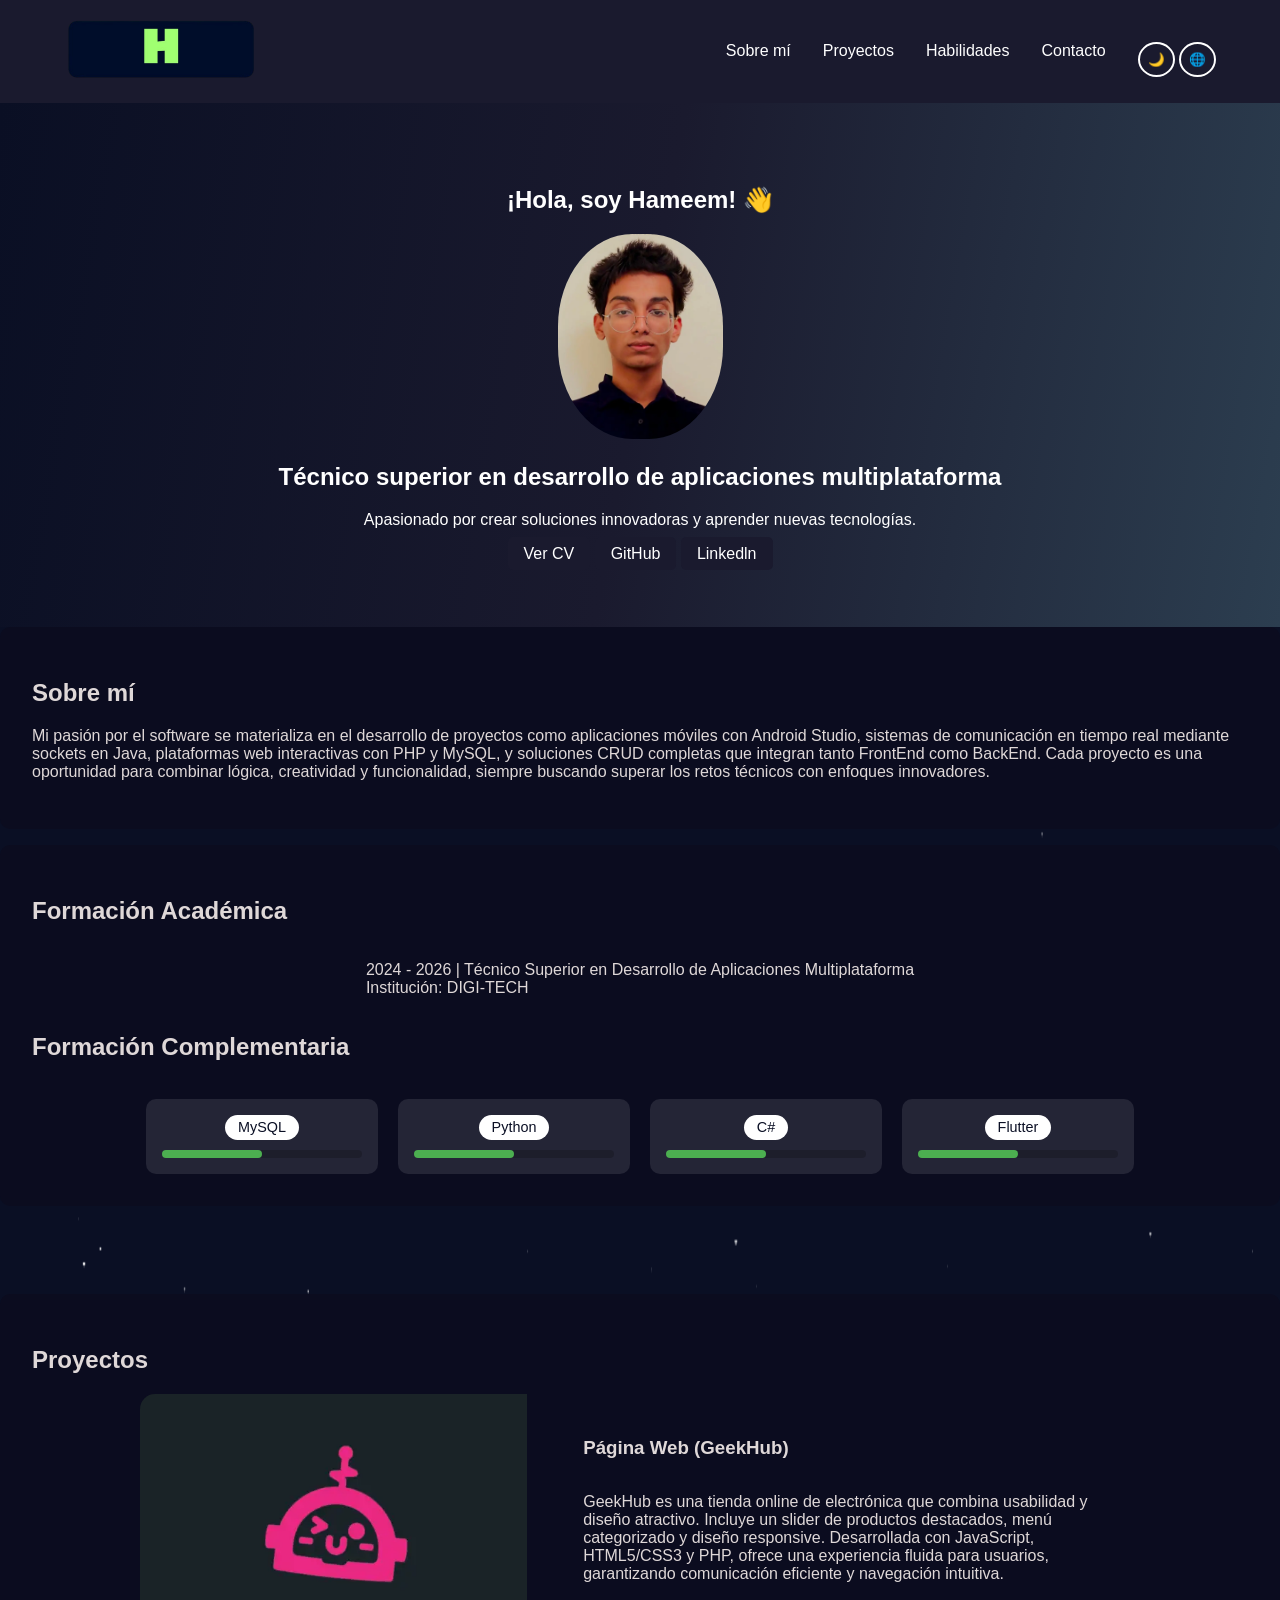
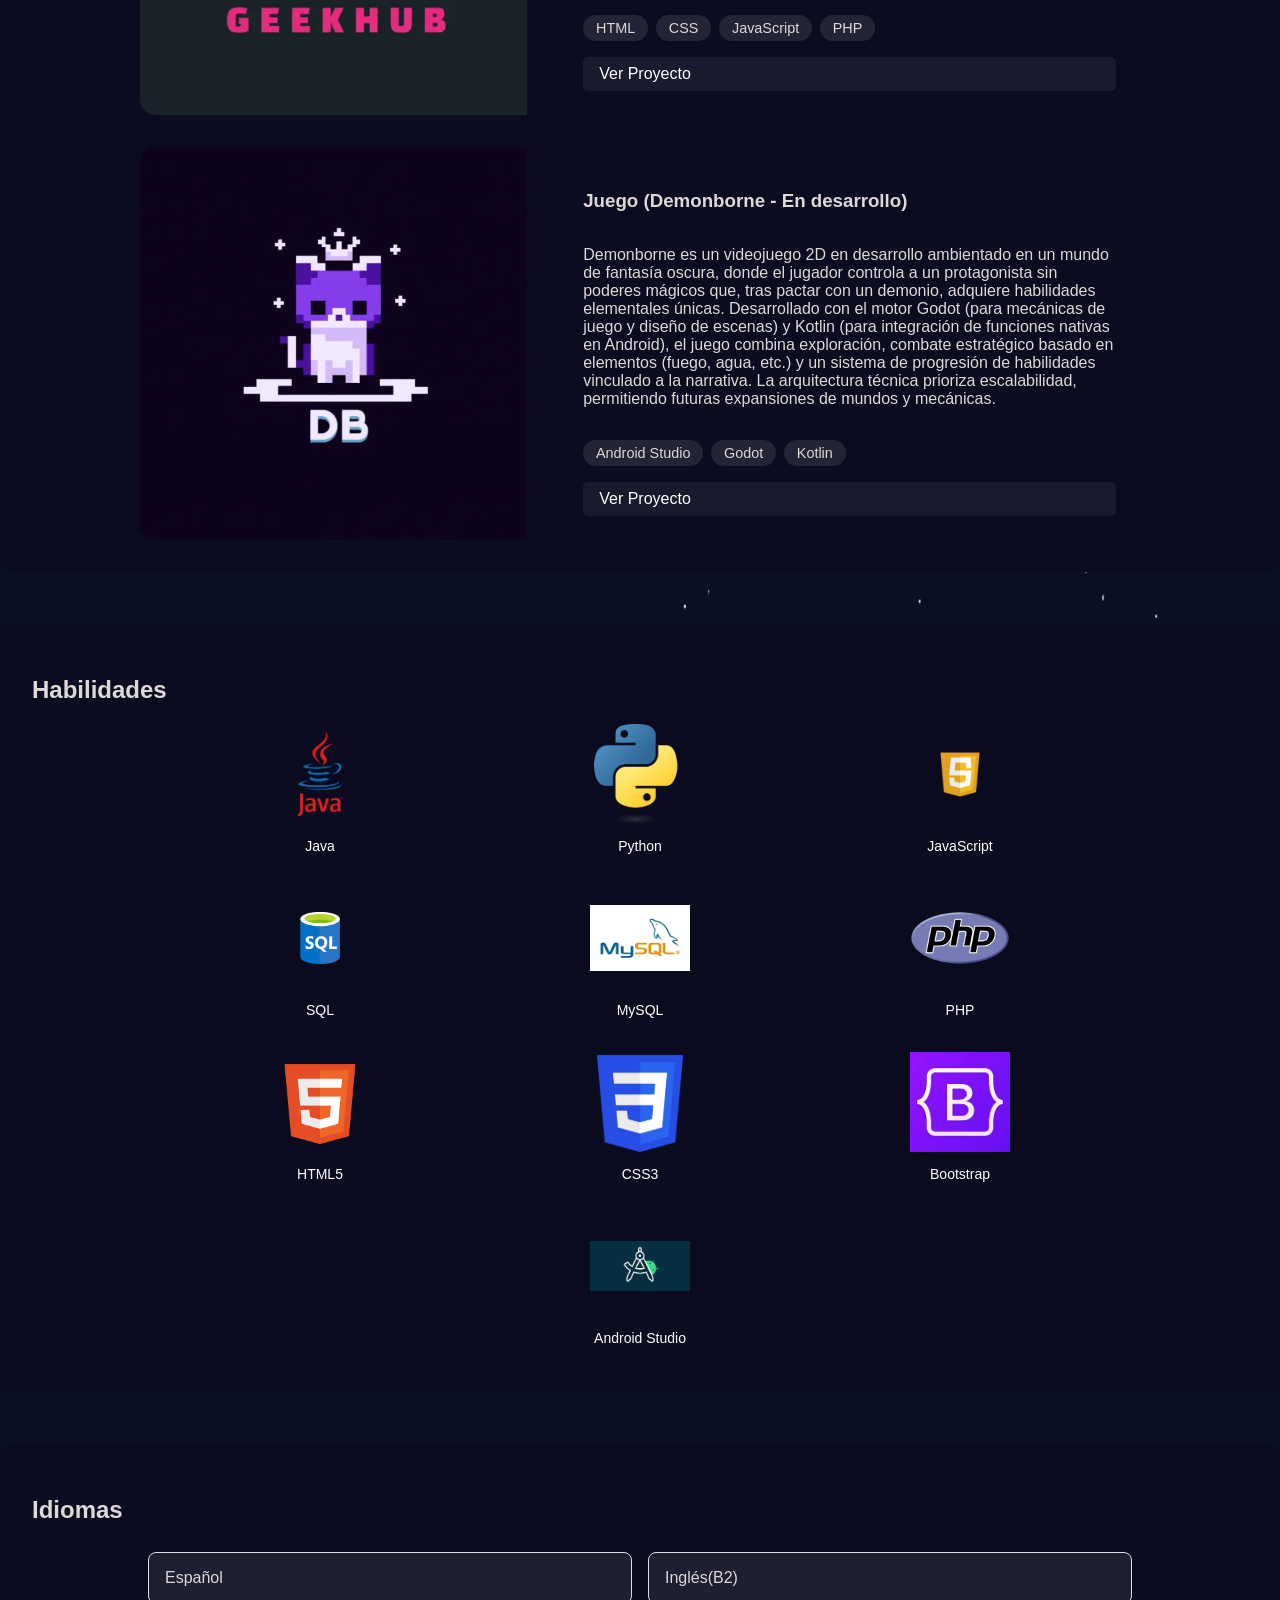
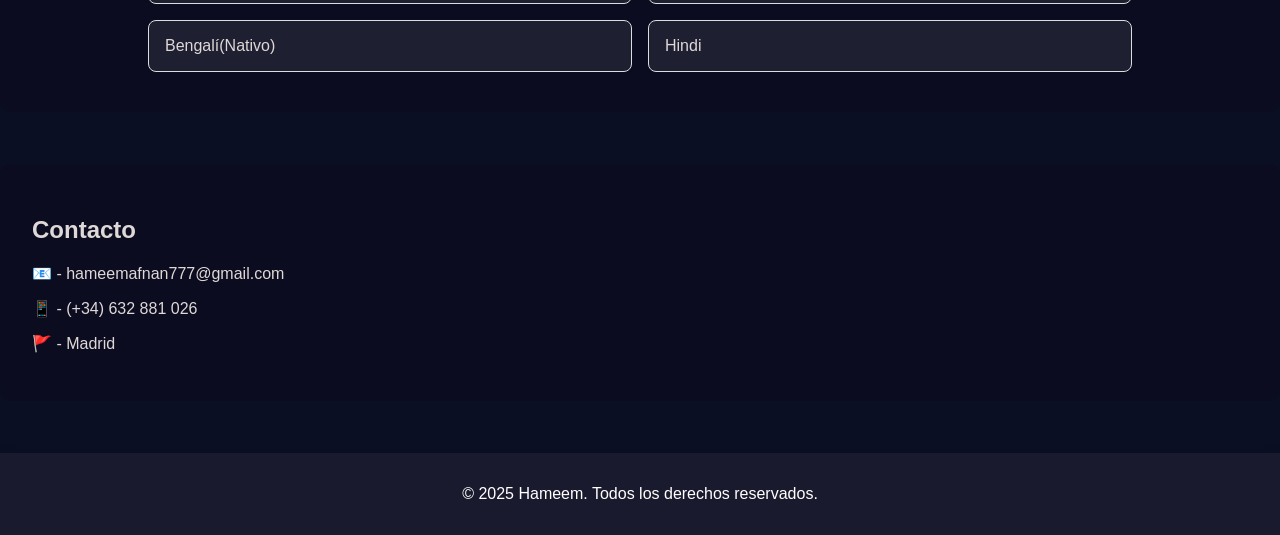
==== Index.html @ 7e16c073 "Add files via upload" ====
<!DOCTYPE html>
<html lang="en">

<head>
  <meta charset="UTF-8">
  <meta name="viewport" content="width=device-width, initial-scale=1.0">
  <title>Mi Portfolio</title>
  <link rel="stylesheet" href="MiPagina.css">
  <link href="https://cdn.jsdelivr.net/npm/aos@2.3.4/dist/aos.css" rel="stylesheet">
  <link rel="preconnect" href="https://fonts.googleapis.com/css2?family=Poppins:wght@400;600&display=swap" rel="stylesheet">
  <script src="https://cdn.jsdelivr.net/npm/aos@2.3.4/dist/aos.js"></script>
</head>

<body>
  <header>
    <div class="header-content"> <!-- Añade este div contenedor -->
      <button class="menu-toggle">☰</button>
      <img class="logo" src="./imagenes/logo.png"></img>
    <nav>
      <a href="atajo" data-translate="about">Sobre mí</a>
      <a href="atajo" data-translate="projects">Proyectos</a>
      <a href="atajo" data-translate="skills">Habilidades</a>
      <a href="atajo" data-translate="contact">Contacto</a>
      <div class="theme-toggles">
        <button id="themeToggle" aria-label="Cambiar tema">🌙</button>
        <button id="languageToggle" aria-label="Cambiar idioma">🌐</button>
      </div>
    </nav>
  </header>

  <main>
    <section class="hero">
      <div class="hero-content">
          <div>
            <h1 data-translate="hello">¡Hola, soy Hameem! 👋</h1>
            <div class="photo">
              <img src="./imagenes/mi-cara.webp" alt="Mi foto">
            </div>
            <h2 data-translate="role">Técnico superior en desarrollo de aplicaciones multiplataforma</h2>
            <p data-translate="description">Apasionado por crear soluciones innovadoras y aprender nuevas tecnologías.</p>
            <div class="buttons">
              <a target="_blank" rel="noopener noreferrer" href="./imagenes/CV Currículum Vitae (2).pdf" class="btn" data-translate="cv">Ver CV</a>
              <a target="_blank" rel="noopener noreferrer" href="https://github.com/4m3n" class="btn" data-translate="GitHub<">GitHub</a>
              <a target="_blank" rel="noopener noreferrer" href="https://www.linkedin.com/in/hameem-afnan" class="btn" data-translate="Linkedin">Linkedln</a>
            </div>
          </div>
        </div>
      </section>
  
      <section id="about" class="section">
        <h2 data-translate="about">Sobre mí</h2>
        <p data-translate="aboutText">Mi pasión por el software se materializa en el desarrollo de proyectos como aplicaciones móviles con Android Studio, sistemas de comunicación en tiempo real mediante sockets en Java, plataformas web interactivas con PHP y MySQL, y soluciones CRUD completas que integran tanto FrontEnd como BackEnd. Cada proyecto es una oportunidad para combinar lógica, creatividad y funcionalidad, siempre buscando superar los retos técnicos con enfoques innovadores.</p>
      </section>
      <section id="Formacion" class="section">
        <h1 data-translate="about">Formación Académica</h1>
        <div class="skills-container"><p data-translate="aboutText">
          2024 - 2026 | Técnico Superior en Desarrollo de Aplicaciones Multiplataforma <br>
          Institución: DIGI-TECH</p></div>
          <h1>Formación Complementaria</h1><br>
          <div class="skills-container">
            <div class="skill-box">
              <a href="#" class="badge" >MySQL </a>
              <div class="progress-bar"><div class="progress" style="width: 50%"></div></div>
            </div>
            <div class="skill-box">
              <a href="#" class="badge" >Python </a>
              <div class="progress-bar"><div class="progress" style="width: 50%"></div></div>
            </div>
            <div class="skill-box">
              <a href="#" class="badge" >C# </a>
              <div class="progress-bar"><div class="progress" style="width: 50%"></div></div>
            </div>
            <div class="skill-box">
              <a href="#" class="badge" >Flutter </a>
              <div class="progress-bar"><div class="progress" style="width: 50%"></div></div>
            </div>
          </div>
      </section>

      <br><br><br><br>
      
      <section id="projects" class="section">
        <h2 data-translate="projects">Proyectos</h2>

        <div class="projects-container">
          <article class="project-card" data-aos="fade-up">
            <div class="project-image">
              <img src="./imagenes/GeekHub.webp" alt="Página-Web" loading="lazy">
            </div>
            <div class="project-content">
              <h3 data-translate="project1">Página Web (GeekHub)</h3>
              <p data-translate="project1Desc">GeekHub es una tienda online de electrónica que combina usabilidad y diseño atractivo. Incluye un slider de productos destacados, menú categorizado y diseño responsive. Desarrollada con JavaScript, HTML5/CSS3 y PHP, ofrece una experiencia fluida para usuarios, garantizando comunicación eficiente y navegación intuitiva.</p>
              <div class="project-techs">
                <span>HTML</span>
                <span>CSS</span>
                <span>JavaScript</span>
                <span>PHP</span>
              </div>
              <a href="https://4m3n.github.io/GeekHub/Index" class="btn" data-translate="viewProject">Ver Proyecto</a>
            </div>
          </article>
      
          <article class="project-card" data-aos="fade-up" data-aos-delay="200">
            <div class="project-image">
              <img src="./imagenes/DEMONBORNE.webp" alt="Game" loading="lazy">
            </div>
            <div class="project-content">
              <h3 data-translate="project2">Juego (Demonborne - En desarrollo)</h3>
              <p data-translate="project2Desc">Demonborne es un videojuego 2D en desarrollo ambientado en un mundo de fantasía oscura, donde el jugador controla a un protagonista sin poderes mágicos que, tras pactar con un demonio, adquiere habilidades elementales únicas. Desarrollado con el motor Godot (para mecánicas de juego y diseño de escenas) y Kotlin (para integración de funciones nativas en Android), el juego combina exploración, combate estratégico basado en elementos (fuego, agua, etc.) y un sistema de progresión de habilidades vinculado a la narrativa. La arquitectura técnica prioriza escalabilidad, permitiendo futuras expansiones de mundos y mecánicas.</p>
              <div class="project-techs">
                <span>Android Studio</span>
                <span>Godot</span>
                <span>Kotlin</span>
              </div>
              <a href="#" class="btn" data-translate="viewProject">Ver Proyecto</a>
            </div>
          </article>
        </div>
      </section>
      
      <br><br>

      <section id="skills" class="section">
        <h2 data-translate="skills">Habilidades</h2>
        <div class="skills-container">
          <div class="skill">
            <img src=".\imagenes\450_1000.webp" alt="Java Logo" loading="lazy">
            <p data-translate="java">Java</p>
          </div>
          <div class="skill">
            <img src=".\imagenes\Python-logo-notext.svg.webp" alt="Python Logo" loading="lazy">
            <p data-translate="python">Python</p>
          </div>
          <div class="skill">
            <img src=".\imagenes\javascript.webp" alt="JavaScript Logo" loading="lazy">
            <p data-translate="javascript">JavaScript</p>
          </div>
          <div class="skill">
            <img src=".\imagenes\SQL.webp" alt="SQL Logo" loading="lazy">
            <p data-translate="sql">SQL</p>
          </div>
          <div class="skill">
            <img src=".\imagenes\mysql.webp" alt="MySQL Logo" loading="lazy">
            <p data-translate="mysql">MySQL</p>
          </div>
          <div class="skill">
            <img src=".\imagenes\PHP-logo.svg.webp" alt="PHP Logo" loading="lazy">
            <p data-translate="php">PHP</p>
          </div>
          <div class="skill">
            <img src=".\imagenes\html.webp" alt="HTML5 Logo" loading="lazy">
            <p data-translate="html5">HTML5</p>
          </div>
          <div class="skill">
            <img src=".\imagenes\CSS3_logo_and_wordmark.svg.webp" alt="CSS3 Logo" loading="lazy">
            <p data-translate="css3">CSS3</p>
          </div>
          <div class="skill">
            <img src=".\imagenes\bootstrap.webp" alt="Bootstrap Logo" loading="lazy">
            <p data-translate="bootstrap">Bootstrap</p>
          </div>
          <div class="skill">
            <img src=".\imagenes\android-studio-logo-1.webp" alt="Android Studio Logo" loading="lazy">
            <p data-translate="androidStudio">Android Studio</p>
          </div>
        </div>
      </section>
<br><br>
      <section id="projects" class="section">
        <h2 data-translate="Lenguajes">Idiomas</h2>
        <div class="cards">
          <div class="card" data-translate="Idioma1">Español</div>
          <div class="card" data-translate="Idioma2">Inglés(B2)</div>
          <div class="card" data-translate="Idioma3">Bengalí(Nativo)</div>
          <div class="card" data-translate="Idioma4">Hindi</div>
        </div>
      </section>
  <br>
  <br>
      <section id="contact" class="section">
        <h2 data-translate="contact">Contacto</h2>
        <p data-translate="email">📧 - hameemafnan777@gmail.com</p>
        <p data-translate="phone">📱 - (+34) 632 881 026</p>
        <p data-translate="location">🚩 - Madrid</p>
      </section>
    </main>
  <br><br>
    <footer>
      <p data-translate="footer">© 2025 Hameem. Todos los derechos reservados.</p>
    </footer>
  
    <script src="MiPagina.js"></script>
  </body>
</html>
---- MiPagina.css ----
body {
    font-family: 'Poppins', sans-serif;
    margin: 0;
    background: var(--bg-color);
    color: var(--text-color);
    transition: background 0.5s, color 0.5s;
    scroll-behavior: smooth;
    overflow-x: hidden;
  }
  
  :root {
    --bg-color: #0a0f24;
    --text-color: #ffffff;
  }
  .logo{
    max-width: 200px;
    max-height: 100px;
  }

  nav {
    margin-top: 1rem;
    display: flex;
    flex-wrap: wrap;
    gap: 1rem;
    justify-content: center;
    transition: all 0.3s ease;
  }

  nav.active {
    display: flex !important;
    position: fixed;
    top: 0;
    left: 0;
    width: 100%;
    height: 100vh;
    background: #1a1a2e;
    flex-direction: column;
    padding: 5rem 1rem;
    z-index: 999;
  }
  

  .menu-toggle {
    display: none !important; /* Oculto por defecto */
    background: none;
    border: none;
    color: inherit;
    font-size: 1.8rem;
    z-index: 1000;
  }

  canvas {
    width: 100% !important;
    height: 250% !important;
}
  
  header {
    display: flex;
    justify-content: space-between;
    align-items: center;
    padding: 1rem 2rem;
    background: #1a1a2e;
    color: #fff;
  }
  
  header a {
    margin-right: 1rem;
    color: inherit;
    position: relative;
    text-decoration: none;
  }

  header a::after {
    content: '';
    position: absolute;
    width: 0;
    height: 2px;
    background: #fff;
    bottom: -5px;
    left: 0;
    transition: width 0.3s;
  }
  
  header a:hover::after {
    width: 100%;
  }

  .header-content {
    display: flex;
    justify-content: space-between;
    align-items: center;
    width: 100%;
    padding: 0 2rem;
  }
  
  .section {
    margin-bottom: 4rem;
    padding: 3rem 2rem;
  }

  .hero {
    display: flex;
    justify-content: center;
    align-items: center;
    padding: 4rem;
    background: url('espacio.jpg') no-repeat center center;
    background-size: cover;
    color: #fff;
  }

  .hero-content {
    max-width: 1000px; 
    margin: 0 auto;   
    text-align: center; 
  }

  .projects-container {
    display: grid;
    gap: 2rem;
    max-width: 1000px;
    margin: 0 auto;
  }
  
  .project-card {
    display: grid;
    grid-template-columns: 1fr 1.5fr;
    gap: 2rem;
    background: var(--card-bg);
    border-radius: 15px;
    overflow: hidden;
    transition: transform 0.3s;
  }
  
  .project-card:hover {
    transform: translateY(-5px);
  }
  
  .project-image {
    position: relative;
    min-height: 250px;
  }
  
  .project-image img {
    width: 100%;
    height: 100%;
    object-fit: cover;
  }
  
  .project-content {
    padding: 1.5rem;
    display: flex;
    flex-direction: column;
    justify-content: space-between;
  }
  
  .project-techs {
    display: flex;
    flex-wrap: wrap;
    gap: 0.5rem;
    margin: 1rem 0;
  }
  
  .project-techs span {
    background: rgba(255, 255, 255, 0.1);
    padding: 0.3rem 0.8rem;
    border-radius: 20px;
    font-size: 0.9em;
  }
  
  .photo img {
    border-radius: 45%;
    width: 165px;
    height: 205px;
  }
  
  .section {
    max-width: 1500px; 
    margin: 0 auto;    
    padding: 2rem;
    background: #0b0c1f;
    color: #dfd8d8;
    margin-bottom: 1rem;
    border-radius: 10px; 
  }

  .container {
    max-width: 1000px; 
    margin: 0 auto;    
    padding: 0 20px;   
  }
  
  .section:nth-child(even) {
    background: #0b0c1f;
  }

  .cards {
    display: flex;
    flex-wrap: wrap;
    justify-content: space-between;
    max-width: 1000px; 
    margin: 0 auto;    
  }
  
  .card {
    flex: 1 1 calc(33.333% - 1rem); 
    padding: 1rem;
    border: 1px solid #ddd;
    margin: 0.5rem;
    background: #1e1f31;
    border-radius: 8px;
    transition: transform 0.3s, box-shadow 0.3s;
  }
  
  .card:hover {
    transform: scale(1.05);
    box-shadow: 0 4px 8px rgba(0, 0, 0, 0.2);
  }

  header, footer {
    box-shadow: 0 2px 10px rgba(0, 0, 0, 0.2);
  }
  
  footer {
    text-align: center;
    padding: 1rem;
    background: #1a1a2e;
    color: #fff;
  }

  .hero {
    background: linear-gradient(100deg, #0a0f24, #1a1a2e, #2c3e50);
    background-size: 100% 100%;
    animation: gradientAnimation 20s ease infinite;
  }

  [data-theme="light"] {
    --bg-color: #ffffff;
    --text-color: #000000;
  }

  [data-theme="light"] .hero {
    background: linear-gradient(45deg, #f3f9ff, #e6f4f1, #f9f3e6);
    background-size: 200% 200%;
    animation: gradientAnimation 20s ease infinite;
    color: #000;
  }

  [data-theme="light"] body {
    background: linear-gradient(45deg, #f3f9ff, #e6f4f1, #f9f3e6);
    background-size: 200% 200%;
    animation: gradientAnimation2 10s ease infinite;
  }

  [data-theme="light"] .section {
    background: rgba(255, 255, 255, 0.95); /* Mayor opacidad */
    color: #333; /* Texto más oscuro */
  }

  [data-theme="light"] .project-techs span {
    background: rgba(0, 0, 0, 0.1); /* Fondo visible en modo claro */
  }
  
  [data-theme="light"] .section:nth-child(even) {
    background: rgba(240, 240, 240, 0.8); /* Fondo alternativo */
  }

  [data-theme="light"] header, [data-theme="light"] footer {
    background: rgba(255, 255, 255, 0.9); /* Fondo semi-transparente */
    color: #000; /* Texto oscuro */
    box-shadow: 0 2px 10px rgba(0, 0, 0, 0.1); /* Sombra suave */
}

[data-theme="light"] header a {
  color: #000; /* Enlaces oscuros */
}

[data-theme="light"] .card {
  background: rgba(255, 255, 255, 0.9); 
  border: 1px solid #ddd;
  box-shadow: 0 2px 4px rgba(0, 0, 0, 0.1); 
}

#themeToggle, #languageToggle {
  background: transparent;
  border: 2px solid var(--text-color);
  border-radius: 50%;
  padding: 8px;
  transition: transform 0.3s;
}

@keyframes gradientAnimation {
  0% { background-position: 0% 50%; }
  50% { background-position: 100% 50%; }
  100% { background-position: 0% 50%; }
}

  .photo img {
    animation: float 3s ease-in-out infinite;
  }
  
  @keyframes float {
    0%, 100% { transform: translateY(0); }
    50% { transform: translateY(-10px); }
  }
  .btn-formacion {
    padding: 0.5rem 1rem;
    background: #1a1a2e;
    color: #fff;
    text-decoration: none;
    border: none;
    border-radius: 5px;
    transition: background 0.3s, transform 0.3s;
  }
  
  .btn {
    padding: 0.5rem 1rem;
    background: #1a1a2e;
    color: #fff;
    border: none;
    border-radius: 5px;
    cursor: pointer;
    transition: all 0.3s;
    text-decoration: none;
  }
  
  .btn:hover {
    background: #2c3e50;
    transform: translateY(-2px);
  }

  .skills-container {
    display: flex;
    flex-wrap: wrap;
    justify-content: center;
    gap: 20px;
  }
  
  .skill {
    text-align: center;
    width: 300px;
    transition: transform 0.3s ease;
  }
  
  .skill img {
    width: 100px;
    height: 100px;
    object-fit: contain;
    filter: drop-shadow(0 2px 4px rgba(0,0,0,0.1));
  }
  
  .skill p {
    margin-top: 10px;
    font-size: 14px;
    color: var(--text-color);
  }
  
  .skill:hover {
    transform: scale(1.1);
  }
  
  .skill-box {
    background: rgba(255,255,255,0.1);
    padding: 1rem;
    border-radius: 10px;
    width: 200px;
    text-align: center;
  }
  
  .progress-bar {
    height: 8px;
    background: rgba(0,0,0,0.2);
    border-radius: 4px;
    margin-top: 10px;
  }
  
  .progress {
    height: 100%;
    background: #4CAF50;
    border-radius: 4px;
    transition: width 0.5s ease;
  }
  
  .badge {
    display: inline-block;
    padding: 0.3rem 0.8rem;
    background: var(--text-color);
    color: var(--bg-color);
    border-radius: 20px;
    font-size: 0.9em;
    text-decoration: none;
  }

  .btn:hover {
    background: #2c3e50;
    transform: translateY(-2px);
  }

  .btn-formacion:hover {
    background: #2c3e50;
    transform: translateY(-2px);
  }



  @media (max-width: 768px) {

    header {
      position: relative;
      padding: 1rem 3rem;
    }
    .logo {
      margin-left: 2rem;
    }

    .hero {
      padding: 2rem 1rem;
    }
    
    .section {
      padding: 2rem 1rem;
      margin-bottom: 2rem;
    }
    
    .project-card, .card {
      margin: 0.5rem 0;
    }
    
    .skill {
      width: 45%;
    }
    
    .project-techs span {
      font-size: 0.8em;
    }
    
    .buttons {
      flex-direction: column;
      gap: 1rem;
    }
  
    canvas {
      position: fixed;
      top: 0;
      left: 0;
      width: 100vw !important;
      height: 100vh !important;
      
    }
    
    /* Mejoras en tarjetas para móviles */
    .project-card {
      grid-template-columns: 1fr;
    }
    
    .card {
      flex: 1 1 100%;
    }
    
    /* Ajustes en formación complementaria */
    .skill-box {
      width: 100%;
      margin-bottom: 1rem;
    }
    
    .progress-bar {
      width: 100%;
    }
    
  .menu-toggle {
    display: block !important; /* Visible en móviles */
  }
      
      nav {
        position: fixed;
        top: -100vh;
        left: 0;
        width: 100%;
        height: 100vh;
        background: #1a1a2e;
        transition: top 0.5s;
        padding-top: 5rem;
        z-index: 998;
      }
      
      nav.active {
        top: 0;
      }

      nav:not(.active) {
        display: none;
      }
      
      nav a {
        padding: 1.5rem;
        font-size: 1.2rem;
      }
      
      .theme-toggles {
        margin-top: 2rem;
        display: flex;
        gap: 1rem;
        justify-content: center;
      }
    
    
    /* Cerrar menú al hacer scroll */
    nav.active ~ main {
      filter: blur(5px);
      pointer-events: none;
    }
      
      header a {
        margin: 0.5rem 0;
      }
    }
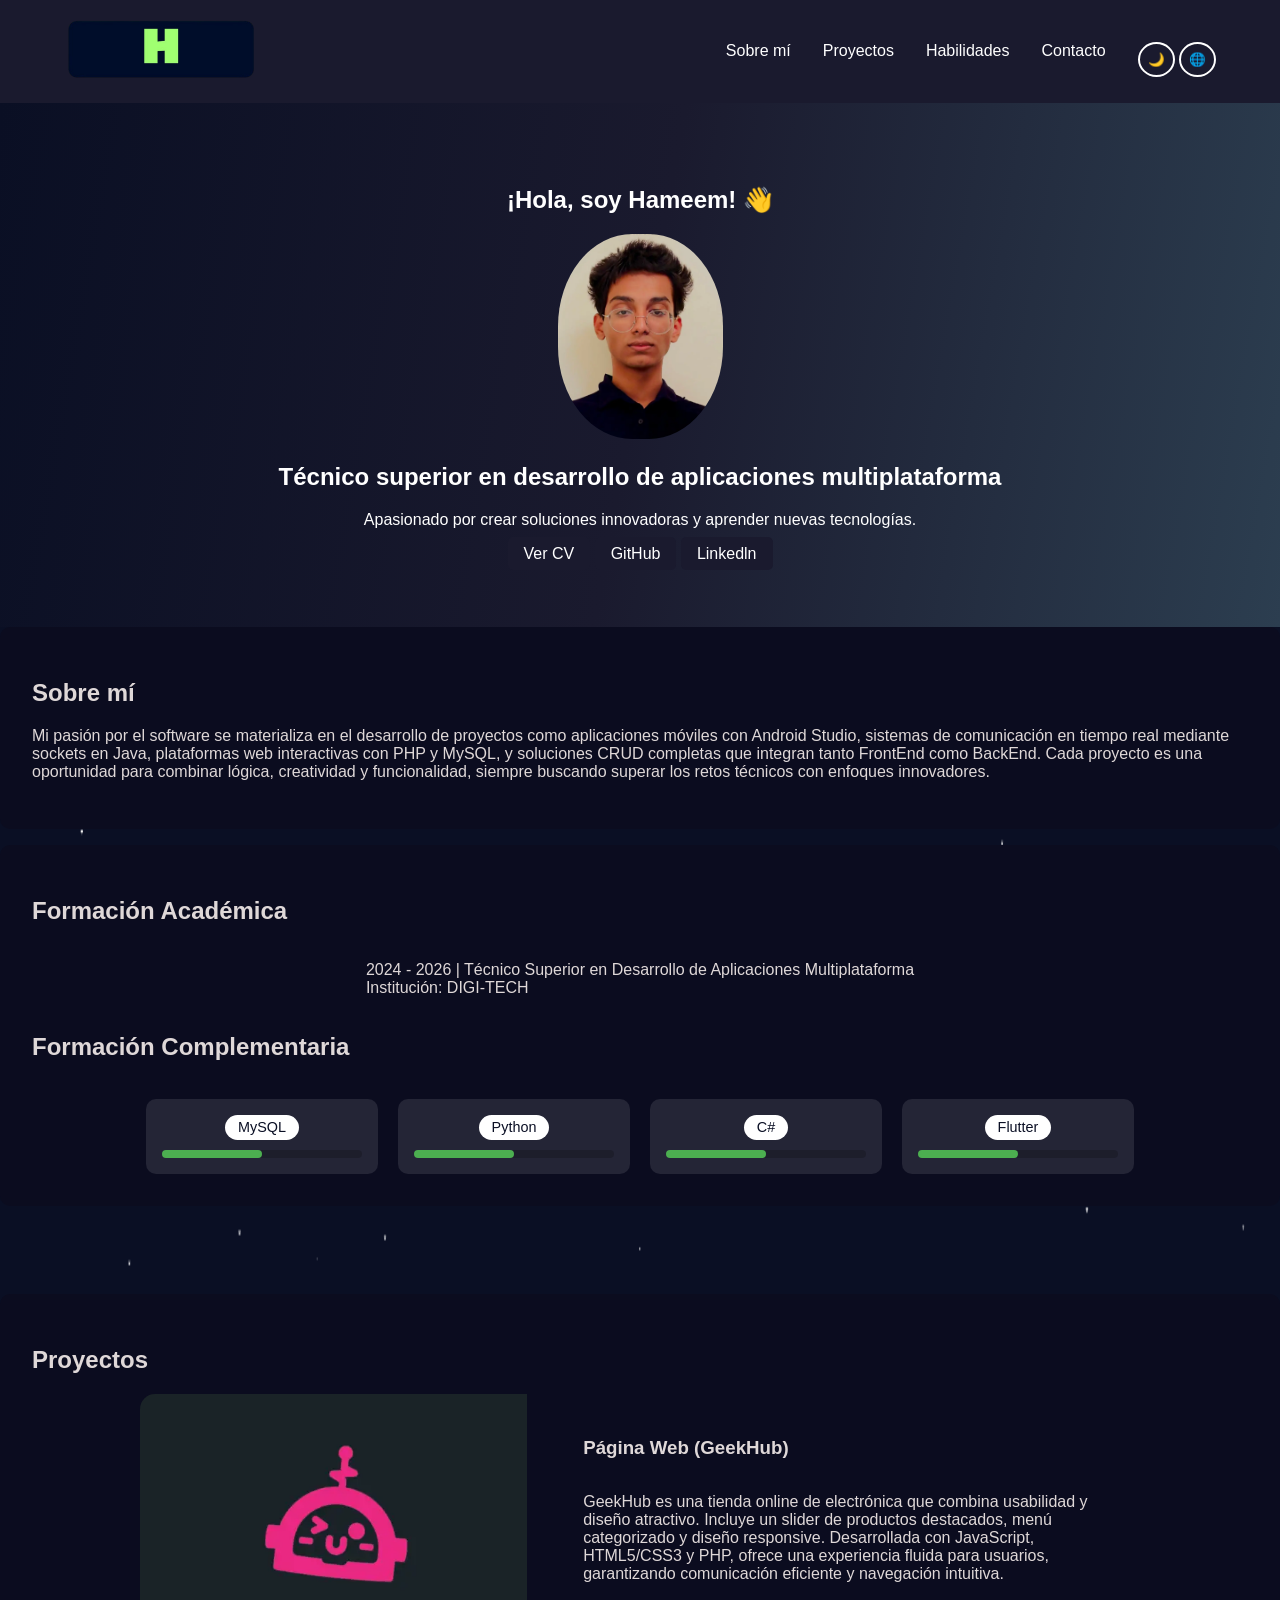
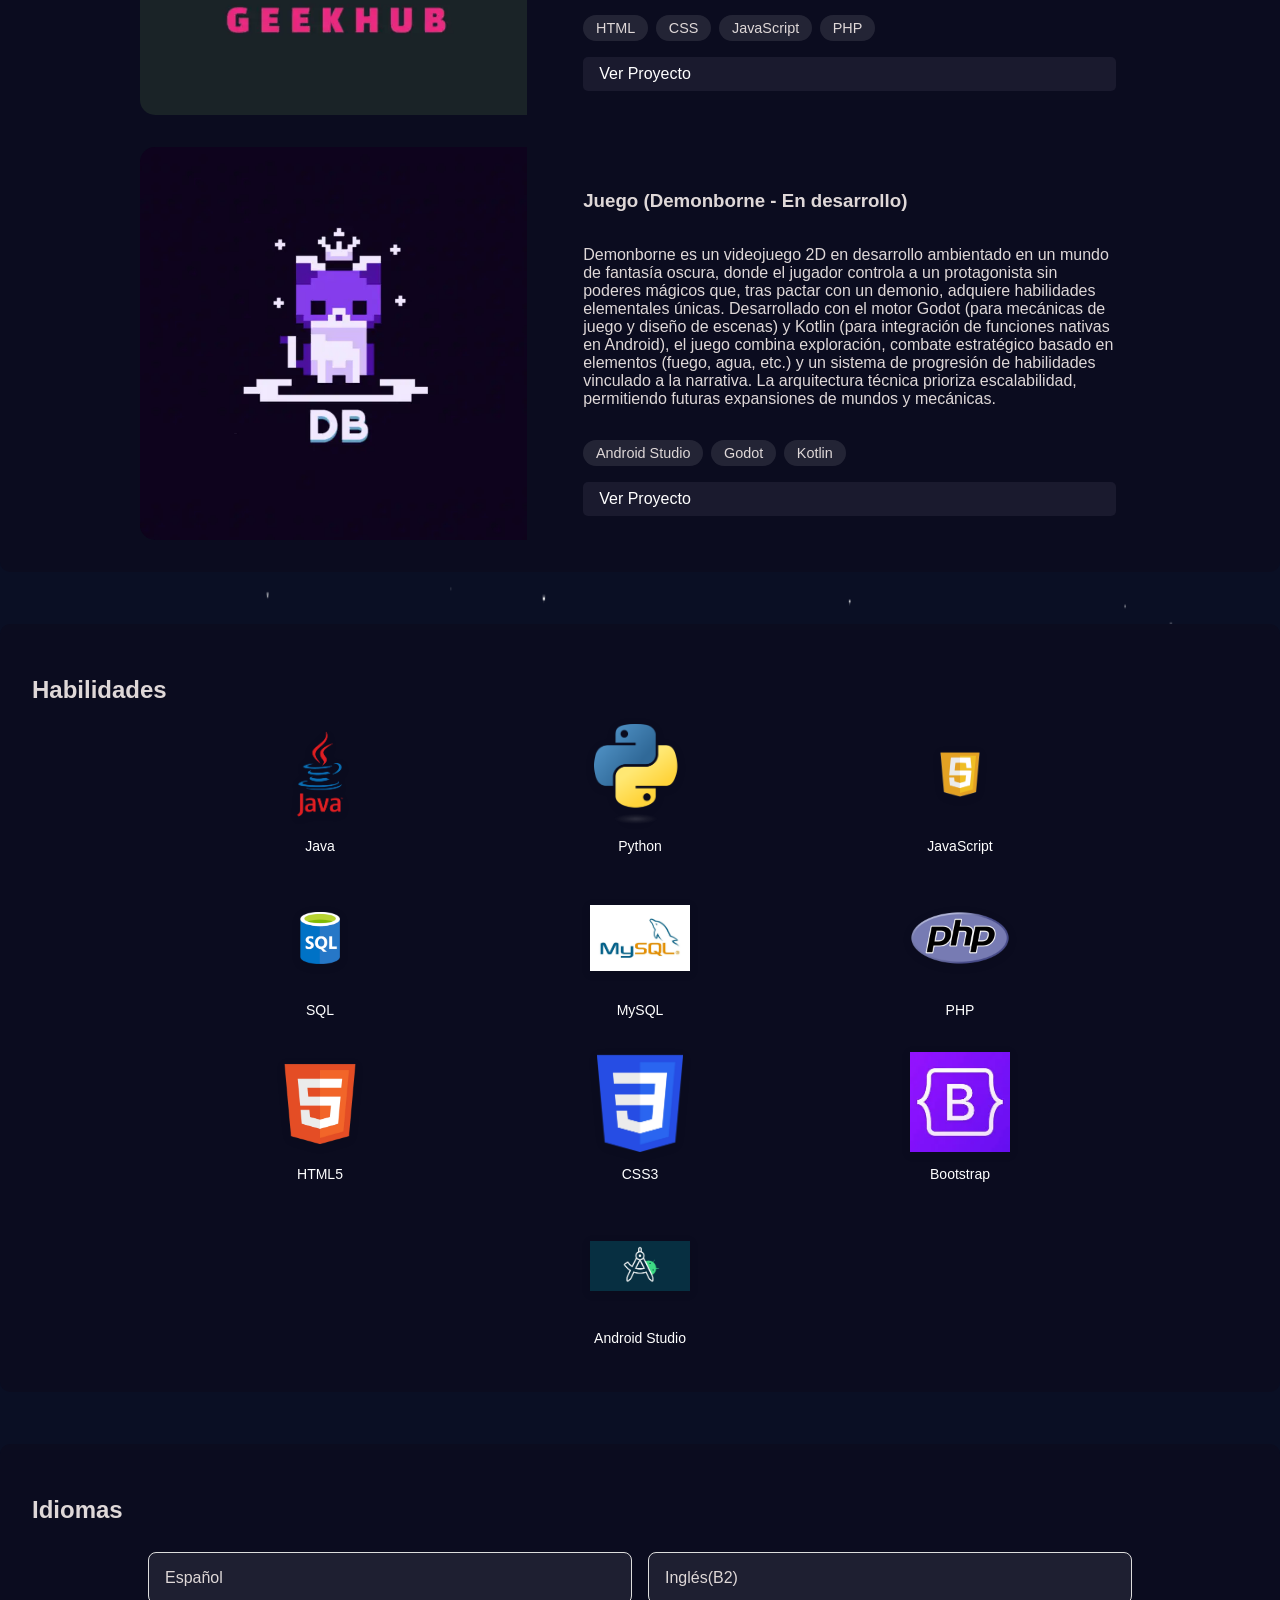
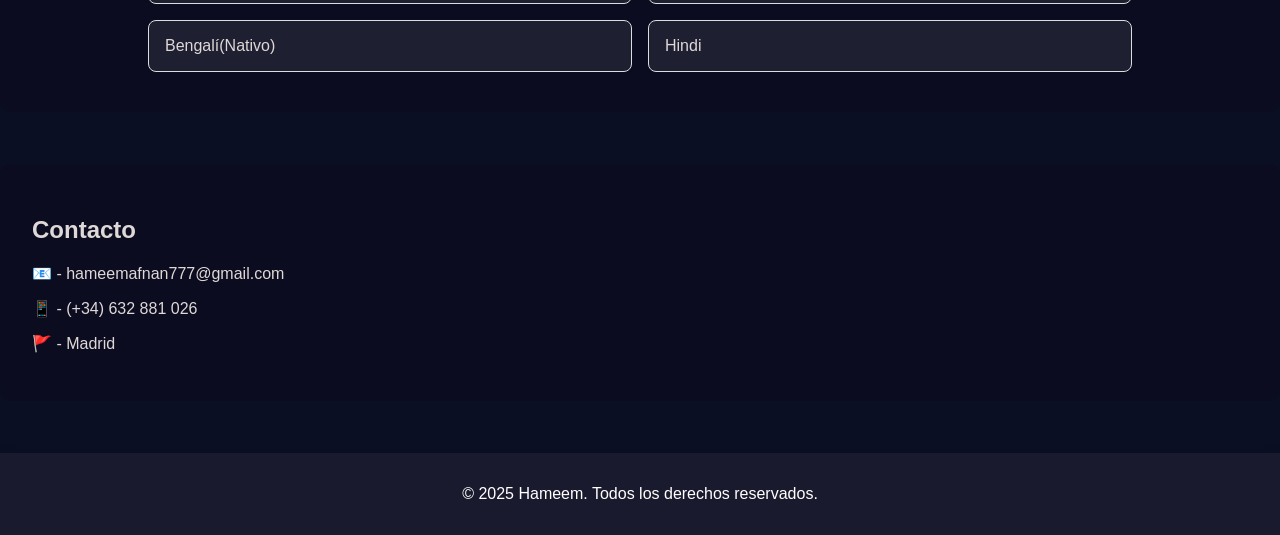
==== commit 3da1b2a0: "Update Index.html" ====
--- a/Index.html
+++ b/Index.html
@@ -13,7 +13,7 @@
 
 <body>
   <header>
-    <div class="header-content"> <!-- Añade este div contenedor -->
+    <div class="header-content"> 
       <button class="menu-toggle">☰</button>
       <img class="logo" src="./imagenes/logo.png"></img>
     <nav>
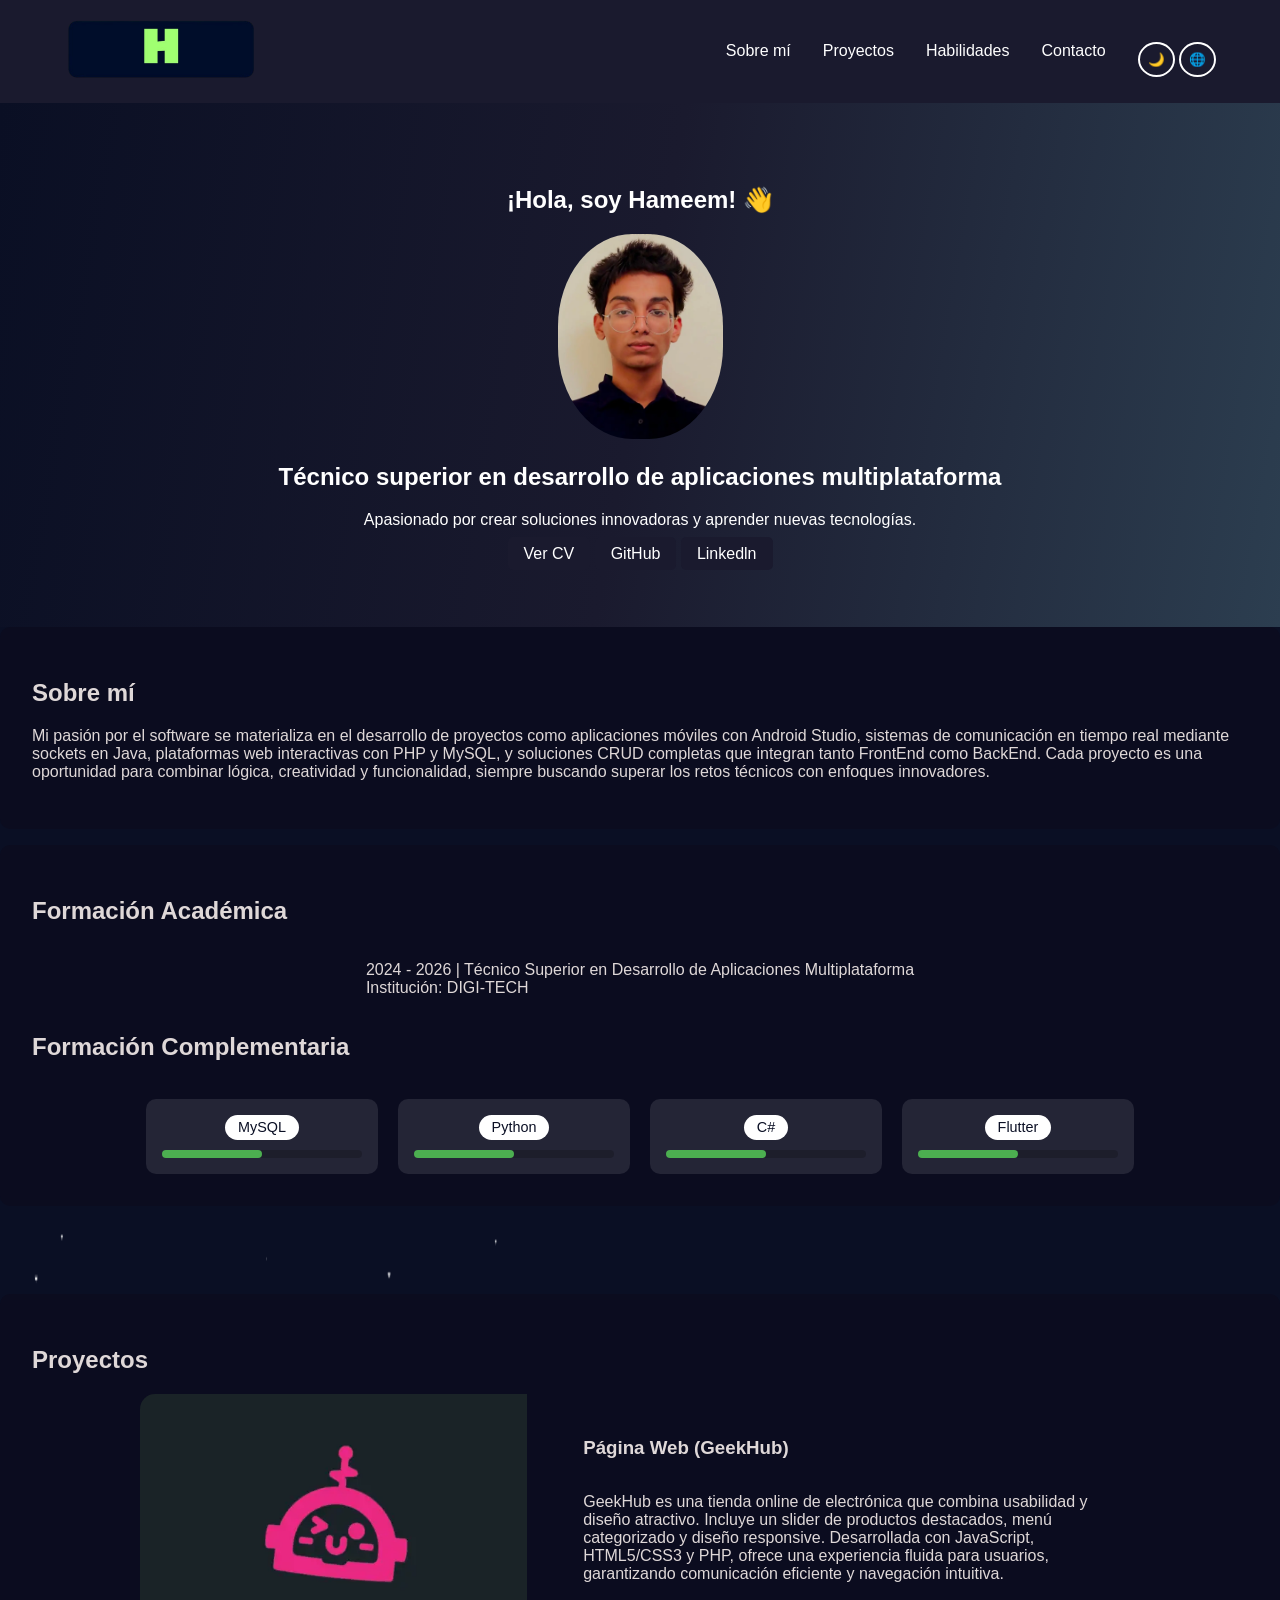
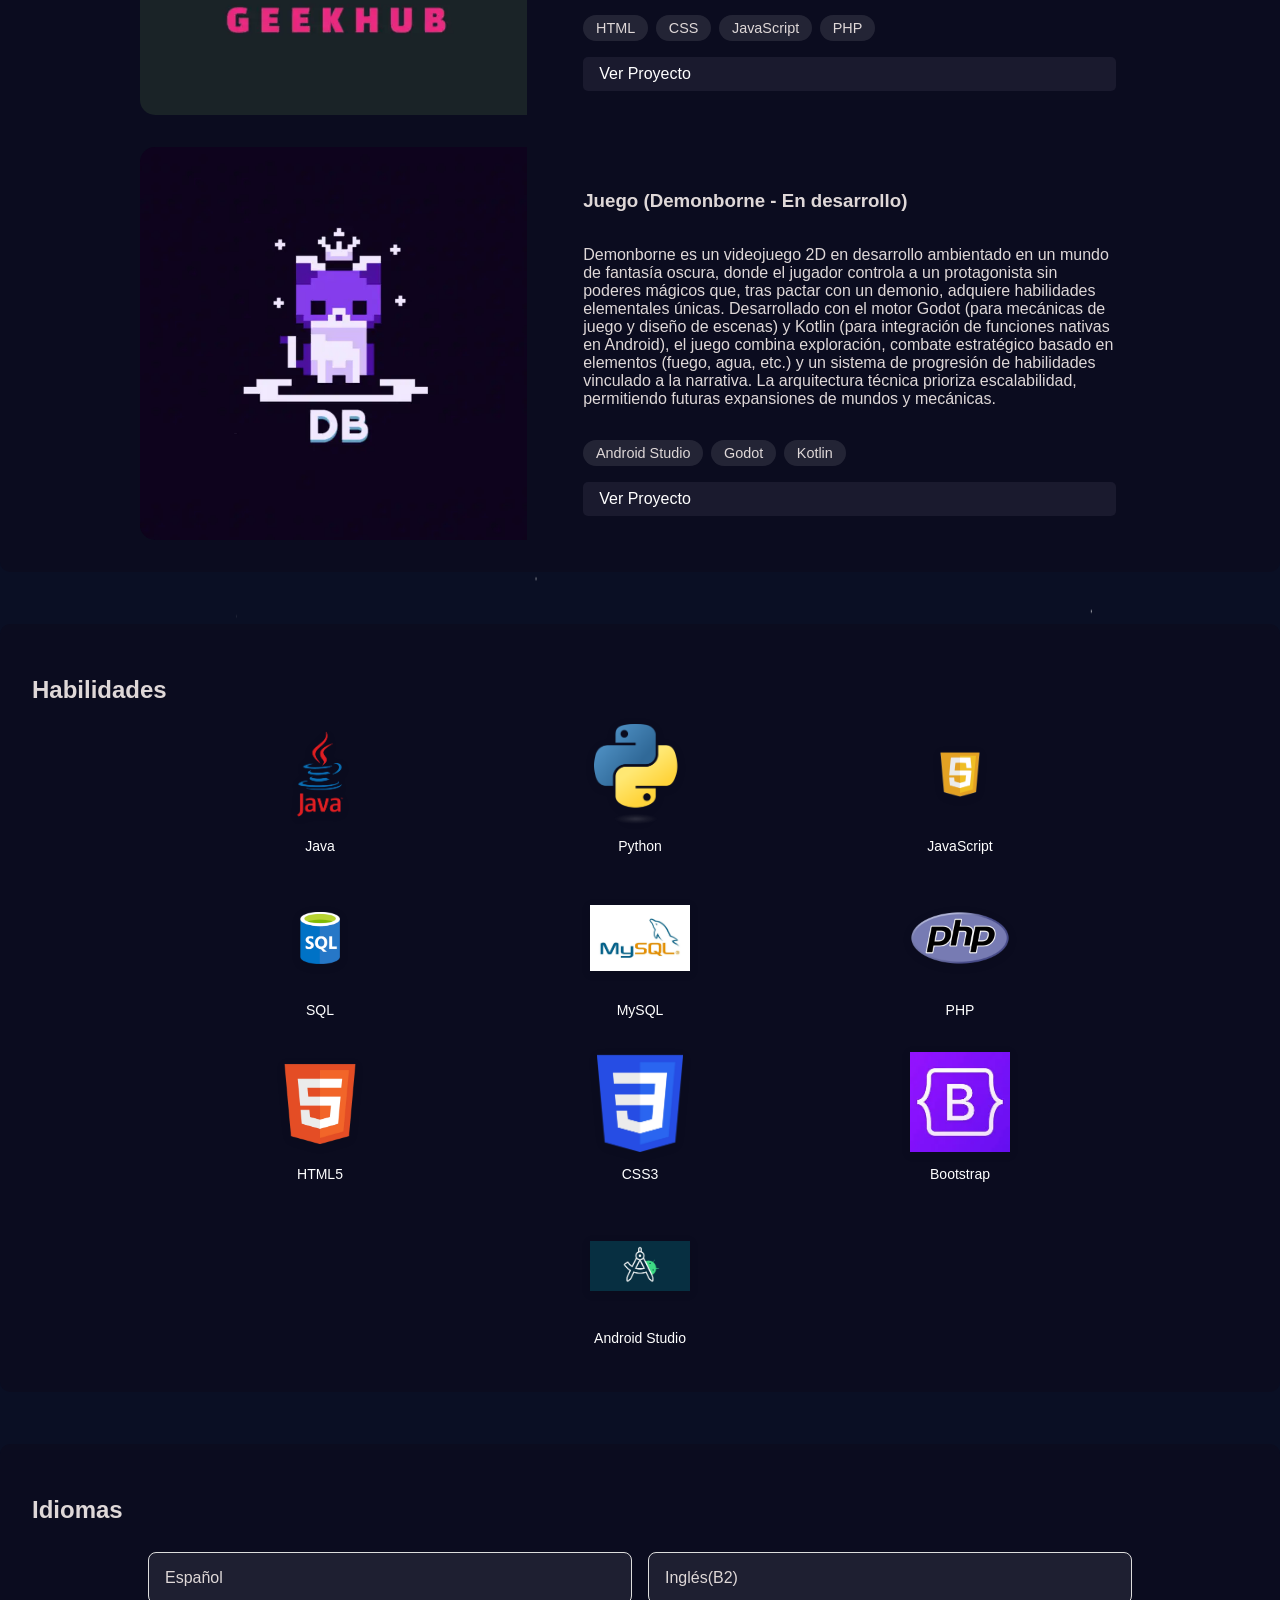
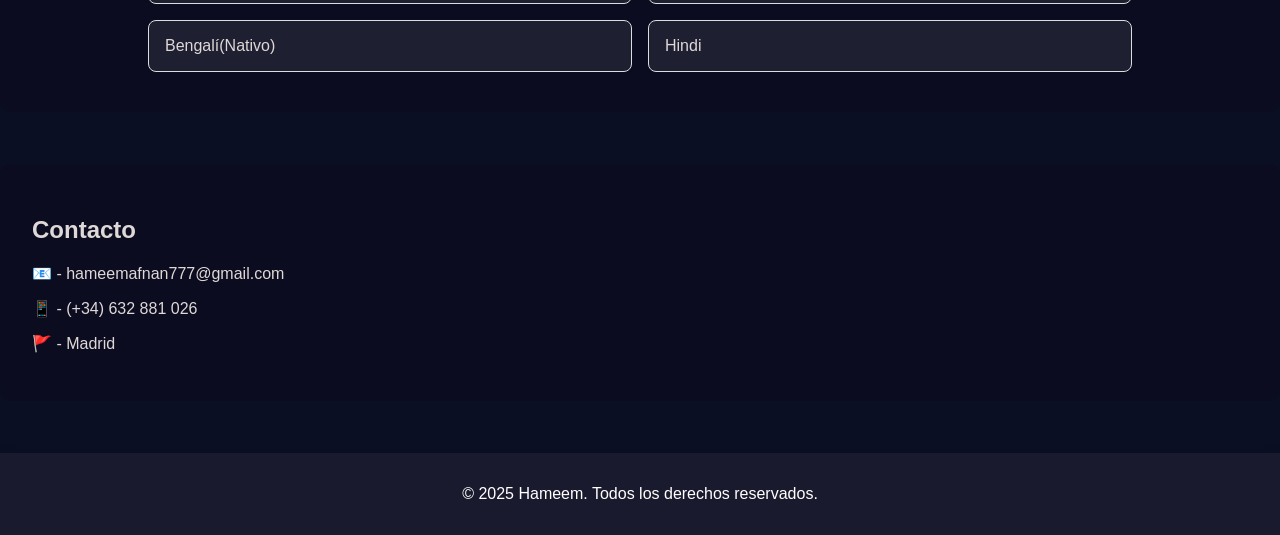
==== commit 166f0c09: "Update Index.html" ====
--- a/Index.html
+++ b/Index.html
@@ -52,12 +52,16 @@
         <p data-translate="aboutText">Mi pasión por el software se materializa en el desarrollo de proyectos como aplicaciones móviles con Android Studio, sistemas de comunicación en tiempo real mediante sockets en Java, plataformas web interactivas con PHP y MySQL, y soluciones CRUD completas que integran tanto FrontEnd como BackEnd. Cada proyecto es una oportunidad para combinar lógica, creatividad y funcionalidad, siempre buscando superar los retos técnicos con enfoques innovadores.</p>
       </section>
       <section id="Formacion" class="section">
-        <h1 data-translate="about">Formación Académica</h1>
-        <div class="skills-container"><p data-translate="aboutText">
+        <h1 data-translate="academicTitle">Formación Académica</h1> <!-- Nueva clave -->
+        <div class="skills-container">
+        <p data-translate="academicText"> <!-- Nueva clave -->
           2024 - 2026 | Técnico Superior en Desarrollo de Aplicaciones Multiplataforma <br>
-          Institución: DIGI-TECH</p></div>
-          <h1>Formación Complementaria</h1><br>
-          <div class="skills-container">
+          Institución: DIGI-TECH
+        </p>
+        </div>
+        <h1 data-translate="complementaryTitle">Formación Complementaria</h1> <!-- Nueva clave -->
+        <br>
+      <div class="skills-container">
             <div class="skill-box">
               <a href="#" class="badge" >MySQL </a>
               <div class="progress-bar"><div class="progress" style="width: 50%"></div></div>
--- a/MiPagina.css
+++ b/MiPagina.css
@@ -41,7 +41,7 @@
   
 
   .menu-toggle {
-    display: none !important; /* Oculto por defecto */
+    display: none !important; 
     background: none;
     border: none;
     color: inherit;
@@ -252,26 +252,26 @@
   }
 
   [data-theme="light"] .section {
-    background: rgba(255, 255, 255, 0.95); /* Mayor opacidad */
-    color: #333; /* Texto más oscuro */
+    background: rgba(255, 255, 255, 0.95); 
+    color: #333; 
   }
 
   [data-theme="light"] .project-techs span {
-    background: rgba(0, 0, 0, 0.1); /* Fondo visible en modo claro */
+    background: rgba(0, 0, 0, 0.1); 
   }
   
   [data-theme="light"] .section:nth-child(even) {
-    background: rgba(240, 240, 240, 0.8); /* Fondo alternativo */
+    background: rgba(240, 240, 240, 0.8); 
   }
 
   [data-theme="light"] header, [data-theme="light"] footer {
-    background: rgba(255, 255, 255, 0.9); /* Fondo semi-transparente */
+    background: rgba(255, 255, 255, 0.9); 
     color: #000; /* Texto oscuro */
-    box-shadow: 0 2px 10px rgba(0, 0, 0, 0.1); /* Sombra suave */
+    box-shadow: 0 2px 10px rgba(0, 0, 0, 0.1); 
 }
 
 [data-theme="light"] header a {
-  color: #000; /* Enlaces oscuros */
+  color: #000; 
 }
 
 [data-theme="light"] .card {
@@ -447,7 +447,6 @@
       
     }
     
-    /* Mejoras en tarjetas para móviles */
     .project-card {
       grid-template-columns: 1fr;
     }
@@ -456,7 +455,6 @@
       flex: 1 1 100%;
     }
     
-    /* Ajustes en formación complementaria */
     .skill-box {
       width: 100%;
       margin-bottom: 1rem;
@@ -467,7 +465,7 @@
     }
     
   .menu-toggle {
-    display: block !important; /* Visible en móviles */
+    display: block !important; 
   }
       
       nav {
@@ -503,7 +501,6 @@
       }
     
     
-    /* Cerrar menú al hacer scroll */
     nav.active ~ main {
       filter: blur(5px);
       pointer-events: none;
